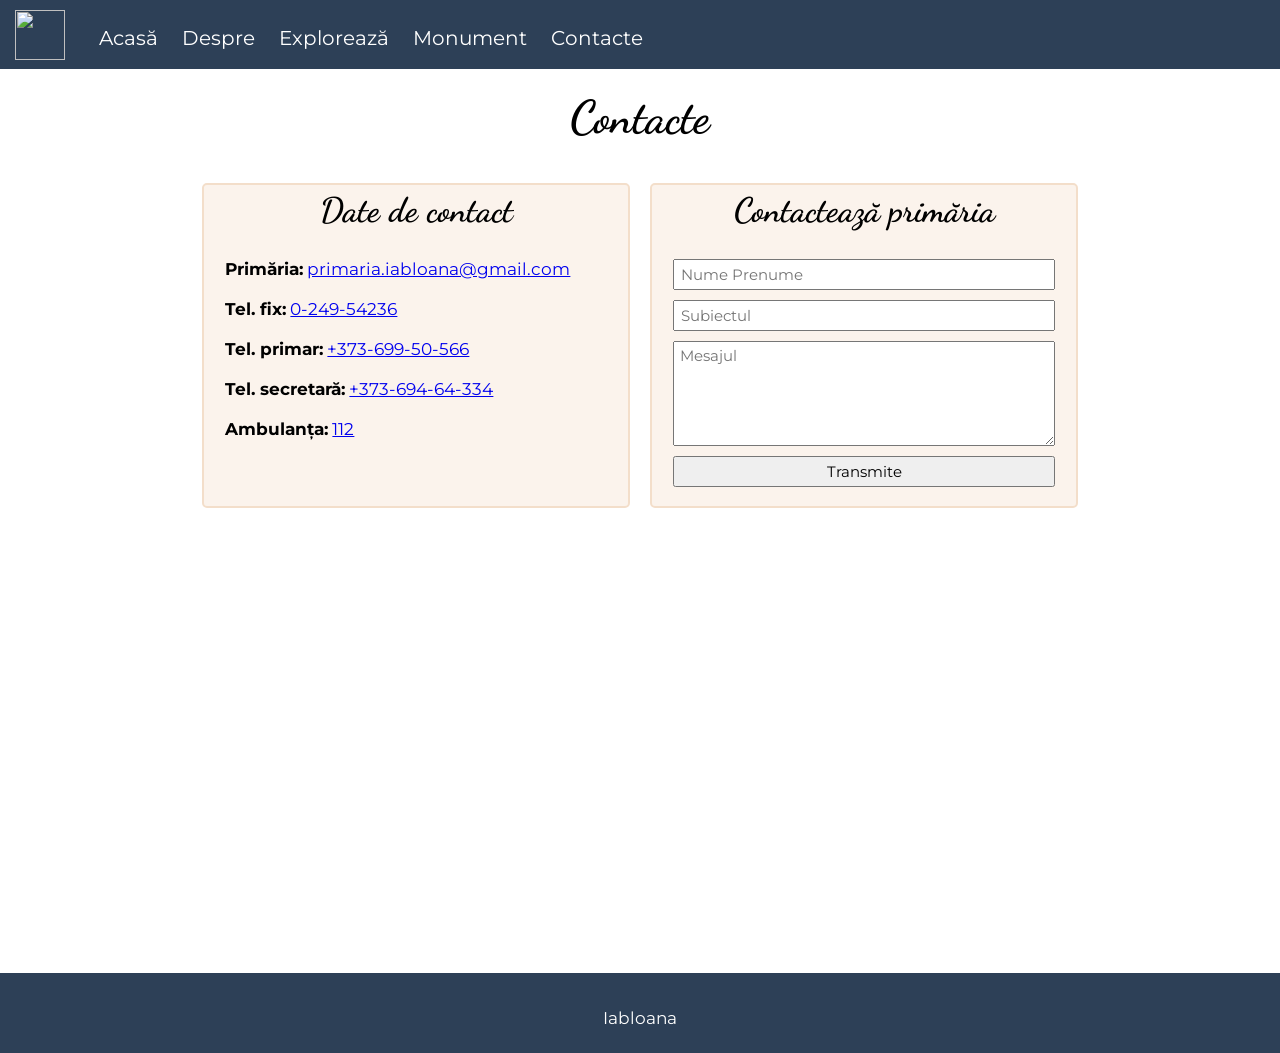
==== pages/contacte.html @ 38cc01cd "Add files via upload" ====
<html>

<head>
    <meta charset="UTF-8">
    <meta name="viewport" content="width=device-width, initial-scale=1.0">

    <link rel="stylesheet" href="../css/style.css">
    <link rel="stylesheet" href="https://cdnjs.cloudflare.com/ajax/libs/font-awesome/6.1.1/css/all.min.css" />
    <link rel="icon" href="../images/Imagine 6.jpg">
    <script src="../js/script.js"></script>

    <title>Iabloana - Contacte</title>
</head>

<body>

    <header>
        <img class="logo" src="../images/imagine 6.jpg">
        <navbar>
            <a href="../index.html">Acasă</a>
            <a href="despre.html">Despre</a>
            <a href="exploreaza.html">Explorează</a>
            <a href="monument.html">Monument</a>
            <a href="contacte.html">Contacte</a>
        </navbar>
        <i  id="hamburger" onclick="mobileMenu()" class="fa-solid fa-bars"></i>
    </header>
    <main>
        <section>
            <h1 class="centered">Contacte</h1>


            <div class="row">

                <div class="col-50">
                    
                    <div class="contacte">
                        <h2 class="centered">Date de contact</h2>

                        <b>Primăria:</b>
                        <a href="mailto:primaria.iabloana@gmail.com.md">primaria.iabloana@gmail.com</a>
                        </br> </br>

                        <b>Tel. fix:</b>
                        <a href="mailto:0-249-54236">0-249-54236</a>
                        </br> </br>

                        <b>Tel. primar:</b>
                        <a href="mailto:+373-699-50-566">+373-699-50-566</a>
                        </br> </br>

                        <b>Tel. secretară:</b>
                        <a href="mailto:+373-694-64-334">+373-694-64-334</a>
                        </br> </br>

                        <b>Ambulanța:</b>
                        <a href="mailto:112">112</a>
                        </br> </br>

                    </div>

                </div>

                <div class="col-50">
                    <form class="cform">
                        <h2 class="centered">Contactează primăria</h2>

                        <input type="text" placeholder="Nume Prenume">
                        <input type="text" placeholder="Subiectul">
                        <textarea rows="5" placeholder="Mesajul"></textarea>
                        <input type="submit" value="Transmite">
                    </form>
                    
                </div>

            </div>

            <iframe class="harta"
                src="https://www.google.com/maps/embed?pb=!1m18!1m12!1m3!1d21437.207138390568!2d27.615358849999986!3d47.80760275!2m3!1f0!2f0!3f0!3m2!1i1024!2i768!4f13.1!3m3!1m2!1s0x40cb508c1090681b%3A0x7d64cb472ba58763!2z0K_QsdC70L7QvdCwLCDQnNC-0LvQtNC-0LLQsA!5e0!3m2!1sru!2s!4v1776335233006!5m2!1sru!2s"
                width="600" height="450" style="border:0;" allowfullscreen="" loading="lazy"
                referrerpolicy="no-referrer-when-downgrade"></iframe>



        </section>
    </main>

    <footer>
        <span>Iabloana</span>
    </footer>

</body>

</html>
---- css/style.css ----
@import url('https://fonts.googleapis.com/css2?family=Dancing+Script:wght@400..700&family=Montserrat:ital,wght@0,100..900;1,100..900&display=swap');

*{
    box-sizing: border-box;
}

body {
    margin: 0;
    font-family: "Montserrat", sans-serif;
    font-size: 17px;
}   

main{
    min-height: 100vh;
}

header {
    background: #2d4057;
    position: fixed;
    width: 100%;
    top: 0;
    padding: 10px 15px 5px 15px;
}

navbar {
    margin-left: 30px;
    margin-bottom: 10px;
    display: inline-block;
    overflow: auto;
}

navbar a{
    color: white;
    text-decoration: none;
    margin-right: 20px;
    font-size: 20px;  
}

navbar a:hover {
    color: #f3deca;
    text-decoration: underline 1px;
}

footer {
     min-height: 80px;
     background: #2d4057;
     text-align: center;
     color: white;
     padding-top: 35px;
}

p {
    line-height: 150%;
    text-indent: 30px;
}

li {
    margin-top: 10px;
    padding-left: 15px;
    list-style-image: linear-gradient(#fa9843, #fa9843);
}

h1, h2, h3, h4, h5, h6 {
    margin-top: 0;
    font-family: "Dancing Script", cursive;
}

h1 {
    font-size: 270%;
}

h2{
    font-size: 200%;
}

section {
    padding: 90px 15%;
}


.logo{
    height: 50px;
}

#index{
    background: linear-gradient(#34343486, #3535358b), url('../images/imagine 1.jpg');
    min-height: 100vh;
}

.index-info {
    margin-top: 25vh;
    text-align: center;
}

.index-info h1 {
    font-size: 350%;
    color: white;
    border: 2px solid gray;
    display: inline-block;
    padding: 20px;
    border-radius: 5px;
    background-color: #2d4057a3;
}

.link-index {
    color: white;
    text-decoration: underline #fa9483 2px;
    font-size: 20px;
}

.link-index {
    color: #f3deca;
}

.centered {
    text-align: center;
}

.vframe {
    width: 100%;
    height: 30vw;
    border: 2px solid #f3deca;
    border-radius: 5px;
    box-shadow: rgba(0, 0, 0, 0.35) 0px 5px 15px;

}

.loc {
    overflow: auto;
    border-bottom: 3px #f3deca dashed;
    margin-bottom: 10px;
}

.loc img {
    height: 18vh;
    width: 18vh;
    object-fit: cover;
    border-radius: 50%;
    float: left;
    margin-right: 15px;
    margin-bottom: 15px;
}

.harta {
    width: 100%;
    height: 40vh;
    border: 4px solid #f3deca;
    border-radius: 5px;
}

.row {
    overflow: auto;

}

.col-50 {
    width: 50%;
    float: left;
    padding: 0px 10px;
}

.contacte, .cform {
    border: 2px solid #f3deca;
    border-radius: 5px;
    background-color: #f3deca5c;
    padding: 5px 5%;
    height: 325px;
    margin-bottom: 15px;
}


.cform input, .cform textarea {
    width: 100%;
    font-size: 15px;
    font-family: inherit;
    margin-bottom: 10px;
    padding: 4px 6px;
    

}

#hamburger {
    color: white;
    font-size: 28px;
    position: absolute;
    right: 22px;
    top: 24px;
    cursor: pointer;
    display: none;
}

.monument {
    background: white;
    margin: 20px auto;
    padding: 15px;
    width: 60%;
    border-radius: 10px;
    box-shadow: 0 0 10px gray;
}

.monument img {
    width: 100%;
    max-width: 400px;
    border-radius: 10px;
}




/*media trebuie sa fie la sfirsitul fisierului*/


@media (max-width: 800px) {

    body {
        font-size: 16px;
    }

    section {
        padding: 90px 10px;
    }

    .index-info h1 {
        font-size: 250%;
    }
    .vframe {
        height: 55vw;
    }

    [class="col-"] {
        width: 100% !important;
    }

    navbar a {
        display: none;
    }

    navbar.mobile a {
        display: block;
        text-align: center;
        margin-top: 12px;
    }

    novbar {
        display: block;
    }

    #hamburger {
        display: block;
    }


}
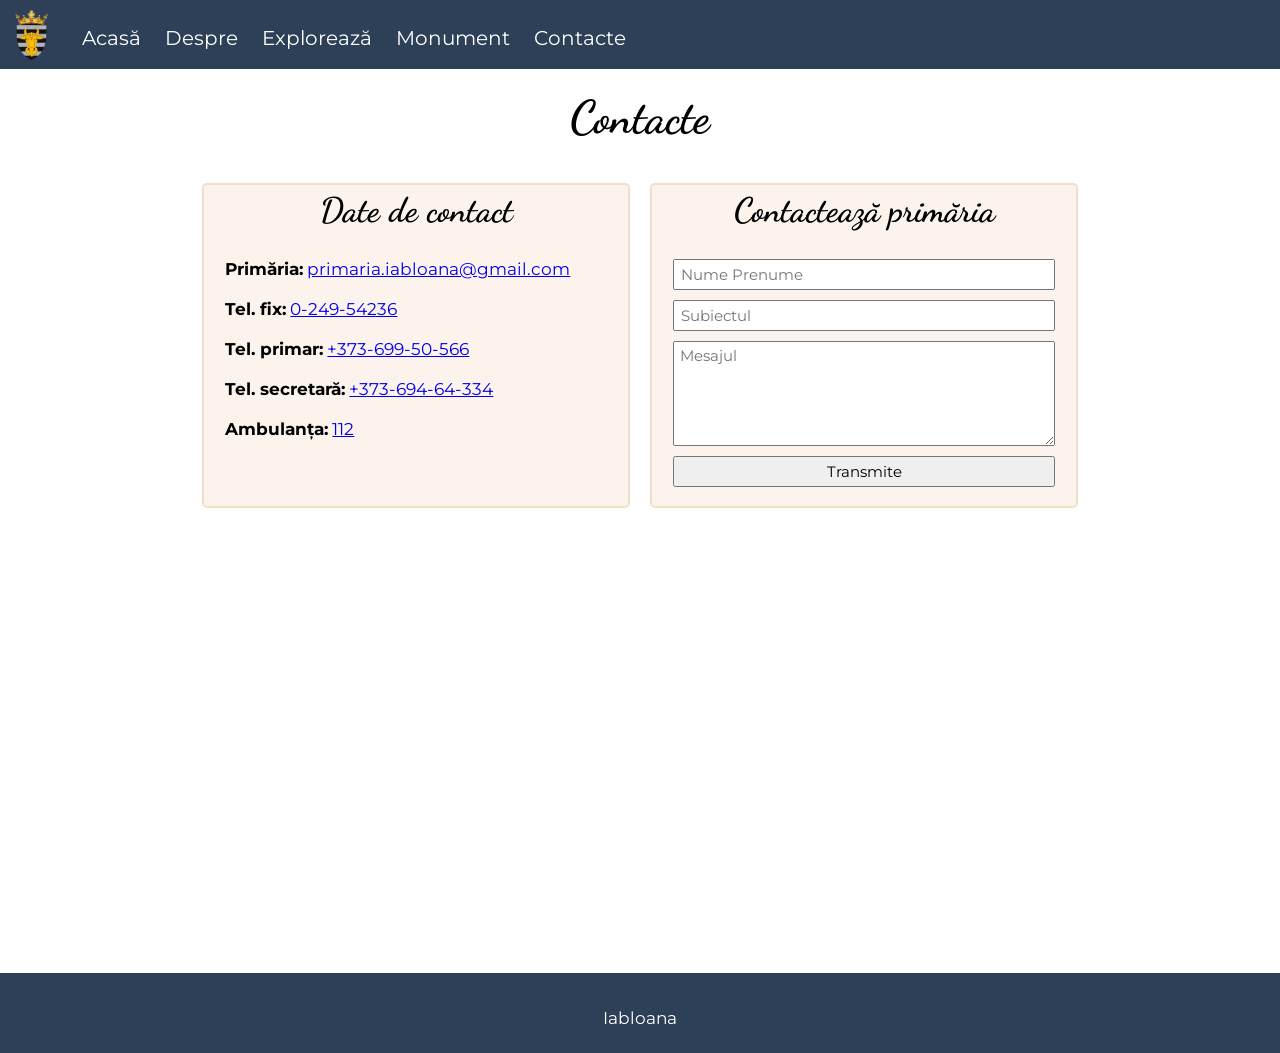
==== commit e15fd9dd: "Update contacte.html" ====
--- a/pages/contacte.html
+++ b/pages/contacte.html
@@ -6,7 +6,7 @@
 
     <link rel="stylesheet" href="../css/style.css">
     <link rel="stylesheet" href="https://cdnjs.cloudflare.com/ajax/libs/font-awesome/6.1.1/css/all.min.css" />
-    <link rel="icon" href="../images/Imagine 6.jpg">
+    <link rel="icon" href="../images/imag6.jpg">
     <script src="../js/script.js"></script>
 
     <title>Iabloana - Contacte</title>
@@ -15,7 +15,7 @@
 <body>
 
     <header>
-        <img class="logo" src="../images/imagine 6.jpg">
+        <img class="logo" src="../images/imag6.jpg">
         <navbar>
             <a href="../index.html">Acasă</a>
             <a href="despre.html">Despre</a>
@@ -91,4 +91,4 @@
 
 </body>
 
-</html>+</html>
